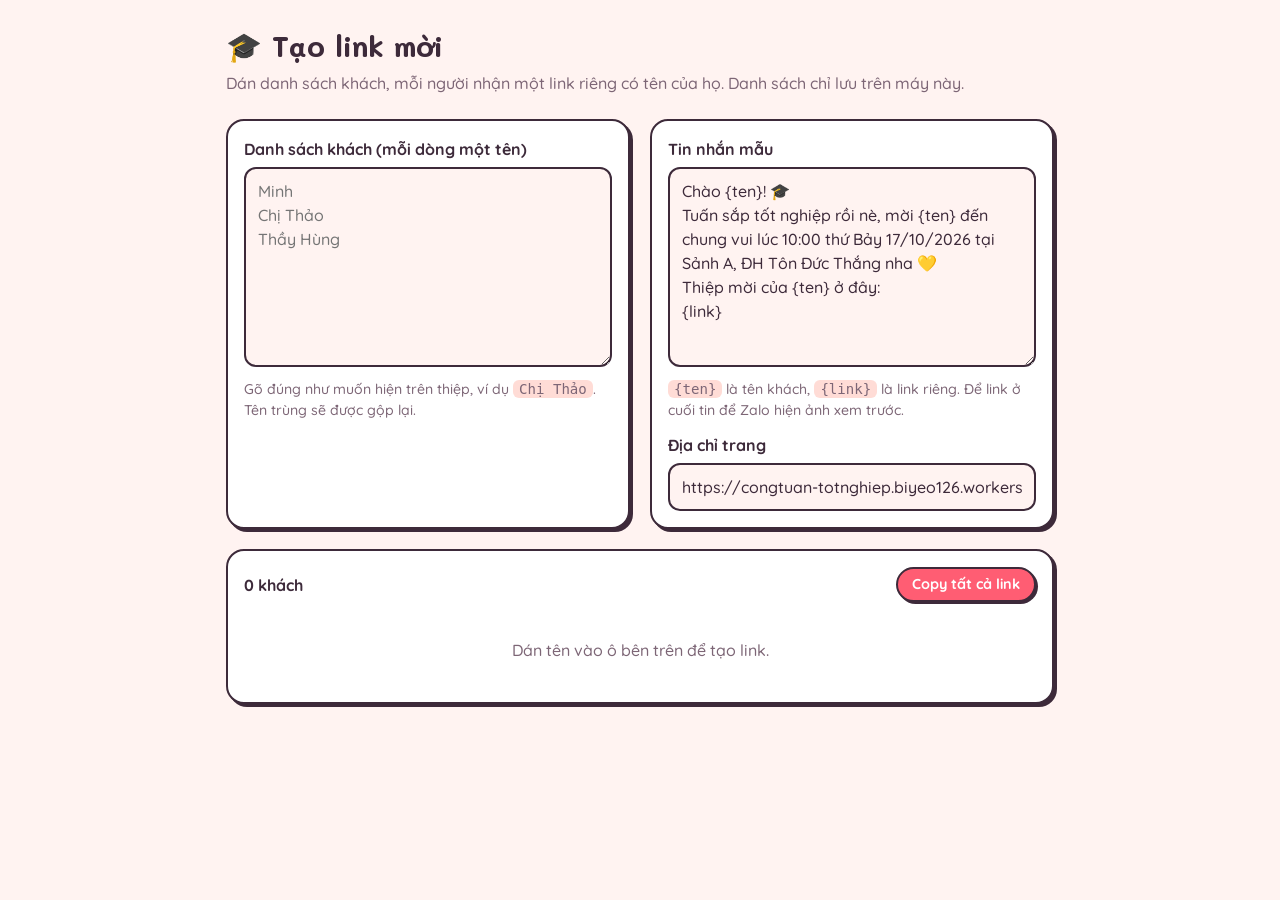
==== tools/tao-link.html @ fee24150 "Link mời riêng cho từng khách và ảnh xem trước có tên - Worker (src/index.js) chèn tên từ ?to=Tên và" ====
<!doctype html>
<html lang="vi">
<head>
  <meta charset="utf-8">
  <meta name="viewport" content="width=device-width, initial-scale=1">
  <title>Tạo link mời</title>
  <!-- Công cụ chạy trên máy: mở file này bằng trình duyệt. Không nằm trong public/ nên không bị đưa lên web. -->
  <link rel="preconnect" href="https://fonts.googleapis.com">
  <link rel="preconnect" href="https://fonts.gstatic.com" crossorigin>
  <link href="https://fonts.googleapis.com/css2?family=Mali:wght@700&family=Quicksand:wght@500;600;700&display=swap" rel="stylesheet">
  <style>
    :root {
      --bg: #fff3f1;
      --bg-2: #ffdcd6;
      --surface: #ffffff;
      --ink: #3d2a3a;
      --muted: #7d6676;
      --accent: #ff5d73;
      --accent-dark: #d93d58;
      --ok: #2f9e6b;
      --line: 2px;
      --radius: 18px;
      --pop: 3px 3px 0 var(--ink);
    }
    *, *::before, *::after { box-sizing: border-box; }
    body {
      margin: 0;
      background: var(--bg);
      color: var(--ink);
      font: 500 16px/1.5 "Quicksand", system-ui, sans-serif;
    }
    main { max-width: 860px; margin: 0 auto; padding: 24px 16px 64px; }
    h1 { font-family: "Mali", "Quicksand", sans-serif; font-size: 1.8rem; margin: 0 0 4px; }
    h2 { font-size: 1.05rem; margin: 0 0 8px; }
    .lead { color: var(--muted); margin: 0 0 24px; }
    .card {
      background: var(--surface);
      border: var(--line) solid var(--ink);
      border-radius: var(--radius);
      box-shadow: var(--pop);
      padding: 16px;
      margin-bottom: 20px;
    }
    .grid { display: grid; gap: 20px; grid-template-columns: 1fr; }
    @media (min-width: 720px) { .grid { grid-template-columns: 1fr 1fr; } }
    .grid .card { margin-bottom: 0; }
    label { display: block; font-weight: 700; margin-bottom: 6px; }
    .hint { color: var(--muted); font-size: .88rem; margin: 6px 0 0; }
    textarea, input[type="url"] {
      width: 100%;
      font: inherit;
      color: inherit;
      background: var(--bg);
      border: var(--line) solid var(--ink);
      border-radius: 12px;
      padding: 10px 12px;
    }
    textarea { min-height: 200px; resize: vertical; }
    textarea:focus, input:focus { outline: 3px solid var(--accent); outline-offset: 1px; }
    code { background: var(--bg-2); padding: 1px 6px; border-radius: 6px; }

    button, .btn {
      font: 700 .9rem/1 "Quicksand", sans-serif;
      color: var(--ink);
      background: var(--surface);
      border: var(--line) solid var(--ink);
      border-radius: 999px;
      padding: 8px 14px;
      cursor: pointer;
      text-decoration: none;
      white-space: nowrap;
      box-shadow: 2px 2px 0 var(--ink);
      transition: transform .1s, box-shadow .1s;
    }
    button:hover, .btn:hover { transform: translate(-1px, -1px); box-shadow: 3px 3px 0 var(--ink); }
    button:active, .btn:active { transform: translate(1px, 1px); box-shadow: 1px 1px 0 var(--ink); }
    button.primary { background: var(--accent); color: #fff; }
    button.done { background: var(--ok); color: #fff; }

    .toolbar { display: flex; flex-wrap: wrap; align-items: center; gap: 10px; margin-bottom: 12px; }
    .toolbar .count { margin-right: auto; font-weight: 700; }
    .progress { color: var(--muted); font-weight: 600; }

    ol { list-style: none; margin: 0; padding: 0; }
    li.guest {
      display: grid;
      grid-template-columns: auto 1fr;
      gap: 4px 12px;
      align-items: center;
      padding: 12px 0;
      border-top: 1px dashed var(--bg-2);
    }
    li.guest:first-child { border-top: 0; }
    li.guest.sent .name { text-decoration: line-through; color: var(--muted); }
    .sent-box { width: 22px; height: 22px; accent-color: var(--ok); grid-row: span 2; }
    .name { font-weight: 700; }
    .link {
      grid-column: 2;
      font-size: .82rem;
      color: var(--muted);
      overflow-wrap: anywhere;
    }
    .actions { grid-column: 2; display: flex; flex-wrap: wrap; gap: 8px; margin-top: 6px; }
    .empty { color: var(--muted); text-align: center; padding: 24px 0; margin: 0; }

    .toast {
      position: fixed; left: 50%; bottom: 24px;
      transform: translate(-50%, 20px);
      background: var(--ink); color: #fff;
      padding: 10px 18px; border-radius: 999px;
      font-weight: 700;
      opacity: 0; pointer-events: none;
      transition: opacity .2s, transform .2s;
    }
    .toast.show { opacity: 1; transform: translate(-50%, 0); }
  </style>
</head>
<body>
<main>
  <h1>🎓 Tạo link mời</h1>
  <p class="lead">Dán danh sách khách, mỗi người nhận một link riêng có tên của họ. Danh sách chỉ lưu trên máy này.</p>

  <div class="grid">
    <section class="card">
      <label for="names">Danh sách khách (mỗi dòng một tên)</label>
      <textarea id="names" placeholder="Minh&#10;Chị Thảo&#10;Thầy Hùng" spellcheck="false"></textarea>
      <p class="hint">Gõ đúng như muốn hiện trên thiệp, ví dụ <code>Chị Thảo</code>. Tên trùng sẽ được gộp lại.</p>
    </section>

    <section class="card">
      <label for="message">Tin nhắn mẫu</label>
      <textarea id="message" spellcheck="false"></textarea>
      <p class="hint"><code>{ten}</code> là tên khách, <code>{link}</code> là link riêng. Để link ở cuối tin để Zalo hiện ảnh xem trước.</p>
      <label for="base" style="margin-top:12px">Địa chỉ trang</label>
      <input id="base" type="url" spellcheck="false">
    </section>
  </div>

  <section class="card" style="margin-top:20px">
    <div class="toolbar">
      <span class="count" id="count">0 khách</span>
      <span class="progress" id="progress"></span>
      <button type="button" id="copyAll" class="primary">Copy tất cả link</button>
    </div>
    <ol id="list"></ol>
  </section>
</main>

<div class="toast" id="toast" role="status" aria-live="polite"></div>

<script>
  const DEFAULT_BASE = "https://congtuan-totnghiep.biyeo126.workers.dev/";
  const DEFAULT_MESSAGE =
    "Chào {ten}! 🎓\n" +
    "Tuấn sắp tốt nghiệp rồi nè, mời {ten} đến chung vui lúc 10:00 thứ Bảy 17/10/2026 " +
    "tại Sảnh A, ĐH Tôn Đức Thắng nha 💛\n" +
    "Thiệp mời của {ten} ở đây:\n{link}";

  const $ = (s) => document.querySelector(s);
  const namesEl = $("#names");
  const messageEl = $("#message");
  const baseEl = $("#base");
  const listEl = $("#list");

  /* ---------- Lưu trên máy (lỗi thì bỏ qua) ---------- */
  const store = {
    get(key, fallback) {
      try { const v = localStorage.getItem("taolink:" + key); return v === null ? fallback : JSON.parse(v); }
      catch { return fallback; }
    },
    set(key, value) {
      try { localStorage.setItem("taolink:" + key, JSON.stringify(value)); } catch {}
    },
  };

  namesEl.value = store.get("names", "");
  messageEl.value = store.get("message", DEFAULT_MESSAGE);
  baseEl.value = store.get("base", DEFAULT_BASE);
  let sent = new Set(store.get("sent", []));

  /* ---------- Tạo link ---------- */
  // Giống trang thiệp: bỏ khoảng trắng thừa, tối đa 40 ký tự
  function parseNames() {
    const seen = new Set();
    return namesEl.value
      .split("\n")
      .map((n) => n.replace(/\s+/g, " ").trim().slice(0, 40))
      .filter((n) => n && !seen.has(n.toLowerCase()) && seen.add(n.toLowerCase()));
  }

  function linkFor(name) {
    const base = (baseEl.value.trim() || DEFAULT_BASE).replace(/[?#].*$/, "").replace(/\/?$/, "/");
    return `${base}?to=${encodeURIComponent(name)}`;
  }

  function messageFor(name) {
    return messageEl.value.replaceAll("{ten}", name).replaceAll("{link}", linkFor(name));
  }

  /* ---------- Hiển thị ---------- */
  function render() {
    const names = parseNames();
    $("#count").textContent = `${names.length} khách`;
    const done = names.filter((n) => sent.has(n)).length;
    $("#progress").textContent = names.length ? `Đã gửi ${done}/${names.length}` : "";
    $("#copyAll").disabled = !names.length;

    listEl.replaceChildren();
    if (!names.length) {
      const p = document.createElement("p");
      p.className = "empty";
      p.textContent = "Dán tên vào ô bên trên để tạo link.";
      listEl.append(p);
      return;
    }

    for (const name of names) {
      const li = document.createElement("li");
      li.className = "guest" + (sent.has(name) ? " sent" : "");

      const box = document.createElement("input");
      box.type = "checkbox";
      box.className = "sent-box";
      box.checked = sent.has(name);
      box.title = "Đánh dấu đã gửi";
      box.setAttribute("aria-label", `Đã gửi cho ${name}`);
      box.addEventListener("change", () => {
        box.checked ? sent.add(name) : sent.delete(name);
        store.set("sent", [...sent]);
        render();
      });

      const nameEl = document.createElement("span");
      nameEl.className = "name";
      nameEl.textContent = name;

      const linkEl = document.createElement("span");
      linkEl.className = "link";
      linkEl.textContent = linkFor(name);

      const actions = document.createElement("div");
      actions.className = "actions";
      actions.append(
        button("Copy tin nhắn", () => copy(messageFor(name), `Đã copy tin nhắn cho ${name}`)),
        button("Copy link", () => copy(linkFor(name), `Đã copy link của ${name}`)),
      );
      const open = document.createElement("a");
      open.className = "btn";
      open.href = linkFor(name);
      open.target = "_blank";
      open.rel = "noopener";
      open.textContent = "Mở thử";
      actions.append(open);

      li.append(box, nameEl, linkEl, actions);
      listEl.append(li);
    }
  }

  function button(text, onClick) {
    const b = document.createElement("button");
    b.type = "button";
    b.textContent = text;
    b.addEventListener("click", () => {
      onClick();
      b.classList.add("done");
      setTimeout(() => b.classList.remove("done"), 1200);
    });
    return b;
  }

  /* ---------- Copy ---------- */
  let toastTimer;
  function toast(text) {
    const t = $("#toast");
    t.textContent = text;
    t.classList.add("show");
    clearTimeout(toastTimer);
    toastTimer = setTimeout(() => t.classList.remove("show"), 1600);
  }

  async function copy(text, okText) {
    try {
      await navigator.clipboard.writeText(text);
    } catch {
      // Dự phòng khi trình duyệt chặn clipboard API
      const ta = document.createElement("textarea");
      ta.value = text;
      ta.style.position = "fixed";
      ta.style.opacity = "0";
      document.body.append(ta);
      ta.select();
      document.execCommand("copy");
      ta.remove();
    }
    toast(okText);
  }

  $("#copyAll").addEventListener("click", () => {
    const names = parseNames();
    copy(names.map((n) => `${n}: ${linkFor(n)}`).join("\n"), `Đã copy ${names.length} link`);
  });

  /* ---------- Gõ tới đâu cập nhật tới đó ---------- */
  namesEl.addEventListener("input", () => { store.set("names", namesEl.value); render(); });
  messageEl.addEventListener("input", () => store.set("message", messageEl.value));
  baseEl.addEventListener("input", () => { store.set("base", baseEl.value); render(); });

  render();
</script>
</body>
</html>
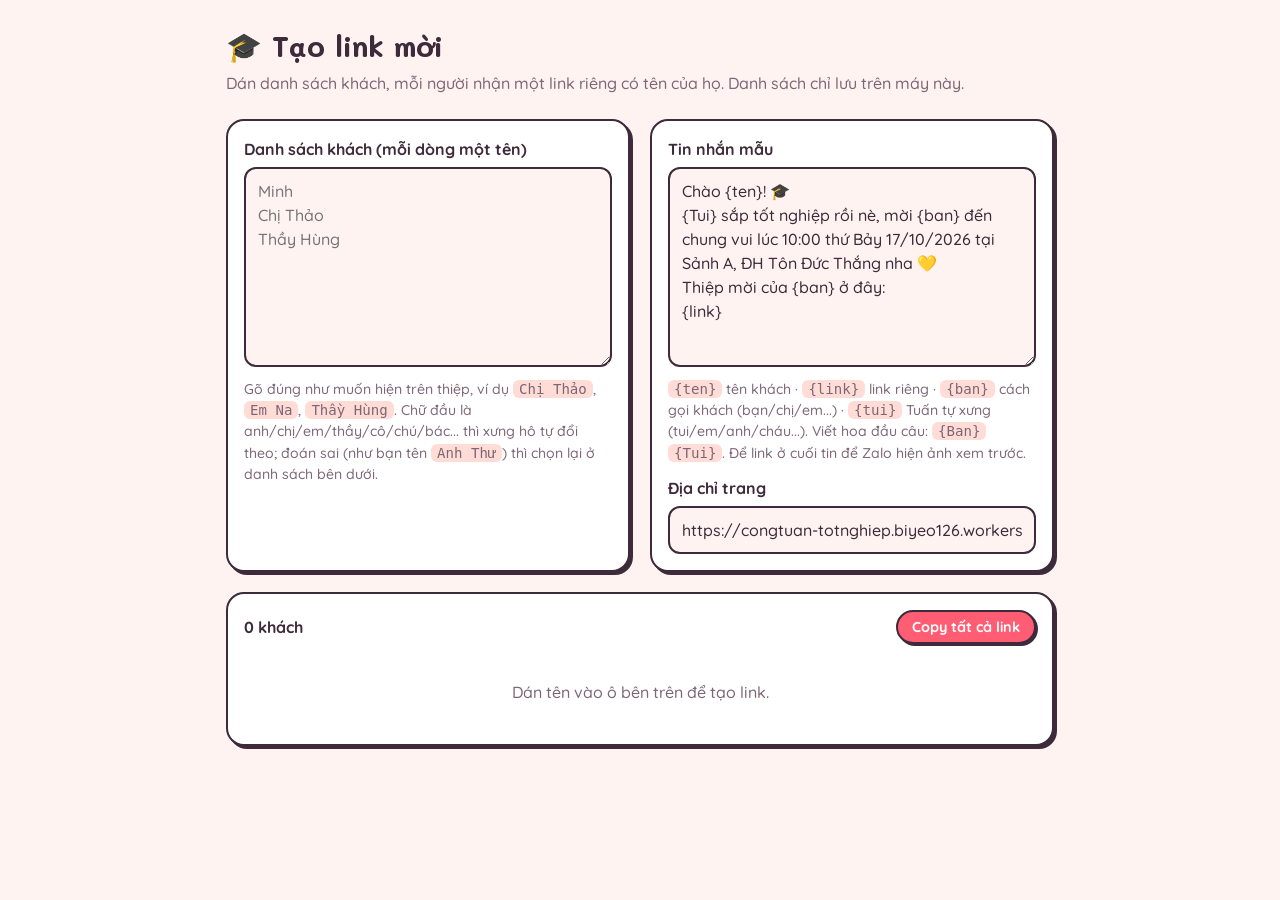
==== commit d9ad5bfa: "Xưng hô tự đổi theo người được mời - public/js/xung-ho.js: bảng xưng hô dùng chung (bạn/tui, chị/em," ====
--- a/tools/tao-link.html
+++ b/tools/tao-link.html
@@ -93,7 +93,17 @@
     li.guest:first-child { border-top: 0; }
     li.guest.sent .name { text-decoration: line-through; color: var(--muted); }
     .sent-box { width: 22px; height: 22px; accent-color: var(--ok); grid-row: span 2; }
+    .head { display: flex; flex-wrap: wrap; align-items: center; gap: 6px 10px; }
     .name { font-weight: 700; }
+    .role {
+      font: 600 .85rem "Quicksand", sans-serif;
+      color: var(--ink);
+      background: var(--bg);
+      border: var(--line) solid var(--ink);
+      border-radius: 999px;
+      padding: 3px 8px;
+    }
+    .role.picked { background: var(--bg-2); }
     .link {
       grid-column: 2;
       font-size: .82rem;
@@ -124,13 +134,16 @@
     <section class="card">
       <label for="names">Danh sách khách (mỗi dòng một tên)</label>
       <textarea id="names" placeholder="Minh&#10;Chị Thảo&#10;Thầy Hùng" spellcheck="false"></textarea>
-      <p class="hint">Gõ đúng như muốn hiện trên thiệp, ví dụ <code>Chị Thảo</code>. Tên trùng sẽ được gộp lại.</p>
+      <p class="hint">Gõ đúng như muốn hiện trên thiệp, ví dụ <code>Chị Thảo</code>, <code>Em Na</code>, <code>Thầy Hùng</code>.
+        Chữ đầu là anh/chị/em/thầy/cô/chú/bác... thì xưng hô tự đổi theo; đoán sai (như bạn tên <code>Anh Thư</code>) thì chọn lại ở danh sách bên dưới.</p>
     </section>
 
     <section class="card">
       <label for="message">Tin nhắn mẫu</label>
       <textarea id="message" spellcheck="false"></textarea>
-      <p class="hint"><code>{ten}</code> là tên khách, <code>{link}</code> là link riêng. Để link ở cuối tin để Zalo hiện ảnh xem trước.</p>
+      <p class="hint"><code>{ten}</code> tên khách · <code>{link}</code> link riêng ·
+        <code>{ban}</code> cách gọi khách (bạn/chị/em...) · <code>{tui}</code> Tuấn tự xưng (tui/em/anh/cháu...).
+        Viết hoa đầu câu: <code>{Ban}</code> <code>{Tui}</code>. Để link ở cuối tin để Zalo hiện ảnh xem trước.</p>
       <label for="base" style="margin-top:12px">Địa chỉ trang</label>
       <input id="base" type="url" spellcheck="false">
     </section>
@@ -148,13 +161,21 @@
 
 <div class="toast" id="toast" role="status" aria-live="polite"></div>
 
+<!-- Bảng xưng hô dùng chung với trang thiệp -->
+<script src="../public/js/xung-ho.js"></script>
 <script>
+  if (!window.XungHo) {
+    document.querySelector("main").innerHTML =
+      "<h1>😵 Thiếu file xưng hô</h1><p class='lead'>Không tải được <code>public/js/xung-ho.js</code>. " +
+      "Hãy mở file này ngay trong thư mục <code>tools/</code> của project, đừng chép ra chỗ khác.</p>";
+    throw new Error("Thiếu public/js/xung-ho.js");
+  }
   const DEFAULT_BASE = "https://congtuan-totnghiep.biyeo126.workers.dev/";
   const DEFAULT_MESSAGE =
     "Chào {ten}! 🎓\n" +
-    "Tuấn sắp tốt nghiệp rồi nè, mời {ten} đến chung vui lúc 10:00 thứ Bảy 17/10/2026 " +
+    "{Tui} sắp tốt nghiệp rồi nè, mời {ban} đến chung vui lúc 10:00 thứ Bảy 17/10/2026 " +
     "tại Sảnh A, ĐH Tôn Đức Thắng nha 💛\n" +
-    "Thiệp mời của {ten} ở đây:\n{link}";
+    "Thiệp mời của {ban} ở đây:\n{link}";
 
   const $ = (s) => document.querySelector(s);
   const namesEl = $("#names");
@@ -177,6 +198,8 @@
   messageEl.value = store.get("message", DEFAULT_MESSAGE);
   baseEl.value = store.get("base", DEFAULT_BASE);
   let sent = new Set(store.get("sent", []));
+  // Xưng hô chọn tay cho từng tên (chỉ lưu khi khác với kiểu tự đoán)
+  let picked = store.get("xh", {});
 
   /* ---------- Tạo link ---------- */
   // Giống trang thiệp: bỏ khoảng trắng thừa, tối đa 40 ký tự
@@ -184,17 +207,46 @@
     const seen = new Set();
     return namesEl.value
       .split("\n")
-      .map((n) => n.replace(/\s+/g, " ").trim().slice(0, 40))
+      .map(XungHo.cleanName)
       .filter((n) => n && !seen.has(n.toLowerCase()) && seen.add(n.toLowerCase()));
+  }
+
+  const roleOf = (name) => picked[name] || XungHo.detect(name);
+
+  // Chỉ thêm &xh=... khi xưng hô khác với kiểu trang tự đoán từ tên
+  function paramsFor(name) {
+    const p = new URLSearchParams({ to: name });
+    if (roleOf(name) !== XungHo.detect(name)) p.set("xh", roleOf(name));
+    return p;
   }
 
   function linkFor(name) {
     const base = (baseEl.value.trim() || DEFAULT_BASE).replace(/[?#].*$/, "").replace(/\/?$/, "/");
-    return `${base}?to=${encodeURIComponent(name)}`;
+    return `${base}?${paramsFor(name).toString().replace(/\+/g, "%20")}`;
   }
 
   function messageFor(name) {
-    return messageEl.value.replaceAll("{ten}", name).replaceAll("{link}", linkFor(name));
+    const r = XungHo.resolve(paramsFor(name));
+    return XungHo.fill(messageEl.value, r)
+      .replaceAll("{ten}", r.inText)
+      .replaceAll("{link}", linkFor(name));
+  }
+
+  function roleSelect(name) {
+    const sel = document.createElement("select");
+    sel.className = "role" + (picked[name] ? " picked" : "");
+    sel.setAttribute("aria-label", `Xưng hô với ${name}`);
+    for (const [key, r] of Object.entries(XungHo.ROLES)) {
+      sel.add(new Option(`${r.label}: gọi "${r.you}", xưng "${r.me}"`, key));
+    }
+    sel.value = roleOf(name);
+    sel.addEventListener("change", () => {
+      if (sel.value === XungHo.detect(name)) delete picked[name];
+      else picked[name] = sel.value;
+      store.set("xh", picked);
+      render();
+    });
+    return sel;
   }
 
   /* ---------- Hiển thị ---------- */
@@ -230,9 +282,12 @@
         render();
       });
 
+      const head = document.createElement("div");
+      head.className = "head";
       const nameEl = document.createElement("span");
       nameEl.className = "name";
       nameEl.textContent = name;
+      head.append(nameEl, roleSelect(name));
 
       const linkEl = document.createElement("span");
       linkEl.className = "link";
@@ -252,7 +307,7 @@
       open.textContent = "Mở thử";
       actions.append(open);
 
-      li.append(box, nameEl, linkEl, actions);
+      li.append(box, head, linkEl, actions);
       listEl.append(li);
     }
   }
